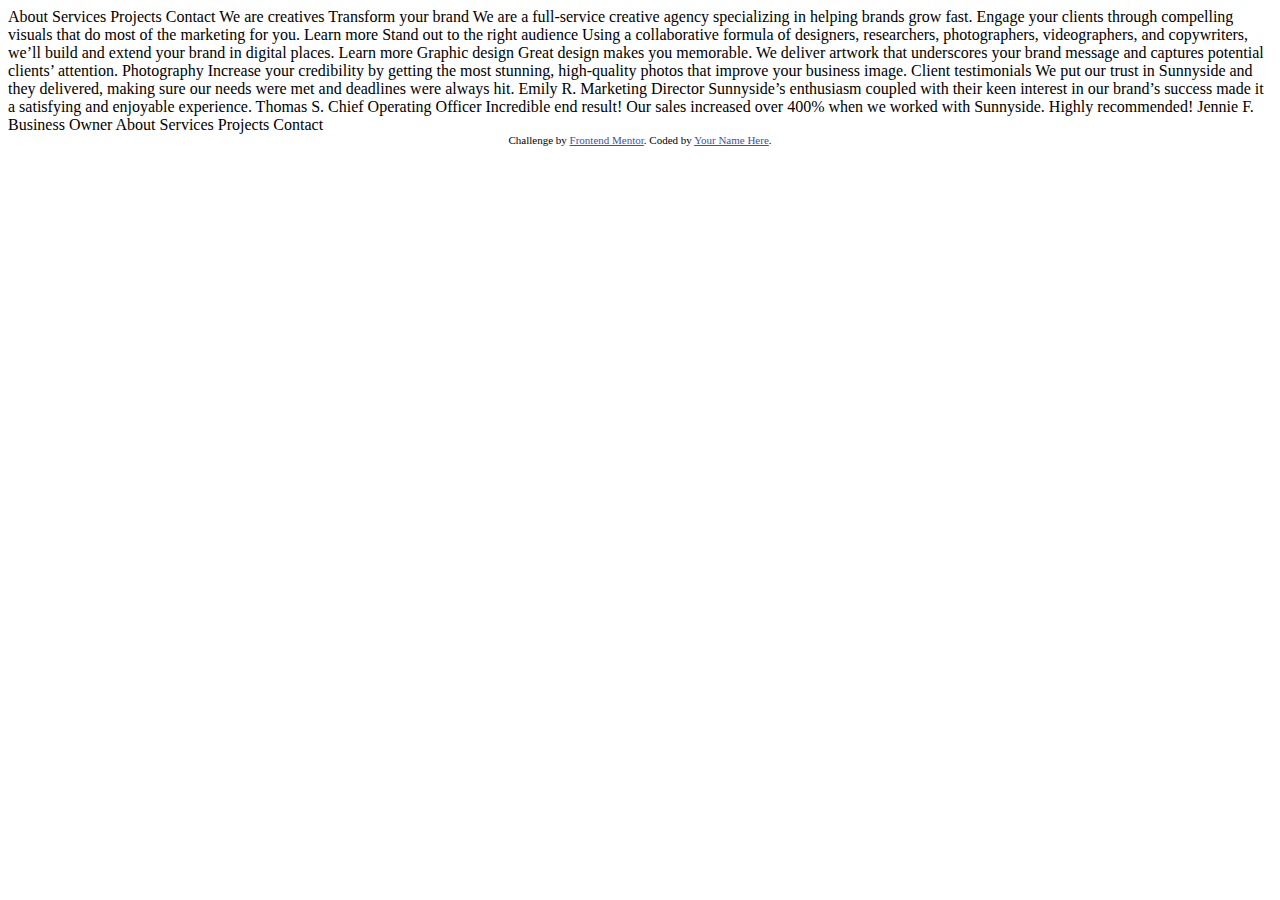
==== index.html @ 52ce7656 "setting up" ====
<!DOCTYPE html>
<html lang="en">
   <head>
      <meta charset="UTF-8" />
      <meta name="viewport" content="width=device-width, initial-scale=1.0" />
      <!-- displays site properly based on user's device -->
      <link rel="stylesheet" href="style.css" />
      <link
         rel="icon"
         type="image/png"
         sizes="32x32"
         href="./images/favicon-32x32.png"
      />

      <title>Frontend Mentor | Sunnyside agency landing page</title>

      <!-- Feel free to remove these styles or customise in your own stylesheet 👍 -->
      <style>
         .attribution {
            font-size: 11px;
            text-align: center;
         }
         .attribution a {
            color: hsl(228, 45%, 44%);
         }
      </style>
   </head>
   <body>
      About Services Projects Contact We are creatives Transform your brand We
      are a full-service creative agency specializing in helping brands grow
      fast. Engage your clients through compelling visuals that do most of the
      marketing for you. Learn more Stand out to the right audience Using a
      collaborative formula of designers, researchers, photographers,
      videographers, and copywriters, we’ll build and extend your brand in
      digital places. Learn more Graphic design Great design makes you
      memorable. We deliver artwork that underscores your brand message and
      captures potential clients’ attention. Photography Increase your
      credibility by getting the most stunning, high-quality photos that improve
      your business image. Client testimonials We put our trust in Sunnyside and
      they delivered, making sure our needs were met and deadlines were always
      hit. Emily R. Marketing Director Sunnyside’s enthusiasm coupled with their
      keen interest in our brand’s success made it a satisfying and enjoyable
      experience. Thomas S. Chief Operating Officer Incredible end result! Our
      sales increased over 400% when we worked with Sunnyside. Highly
      recommended! Jennie F. Business Owner About Services Projects Contact

      <div class="attribution">
         Challenge by
         <a href="https://www.frontendmentor.io?ref=challenge" target="_blank"
            >Frontend Mentor</a
         >. Coded by <a href="#">Your Name Here</a>.
      </div>
   </body>
</html>
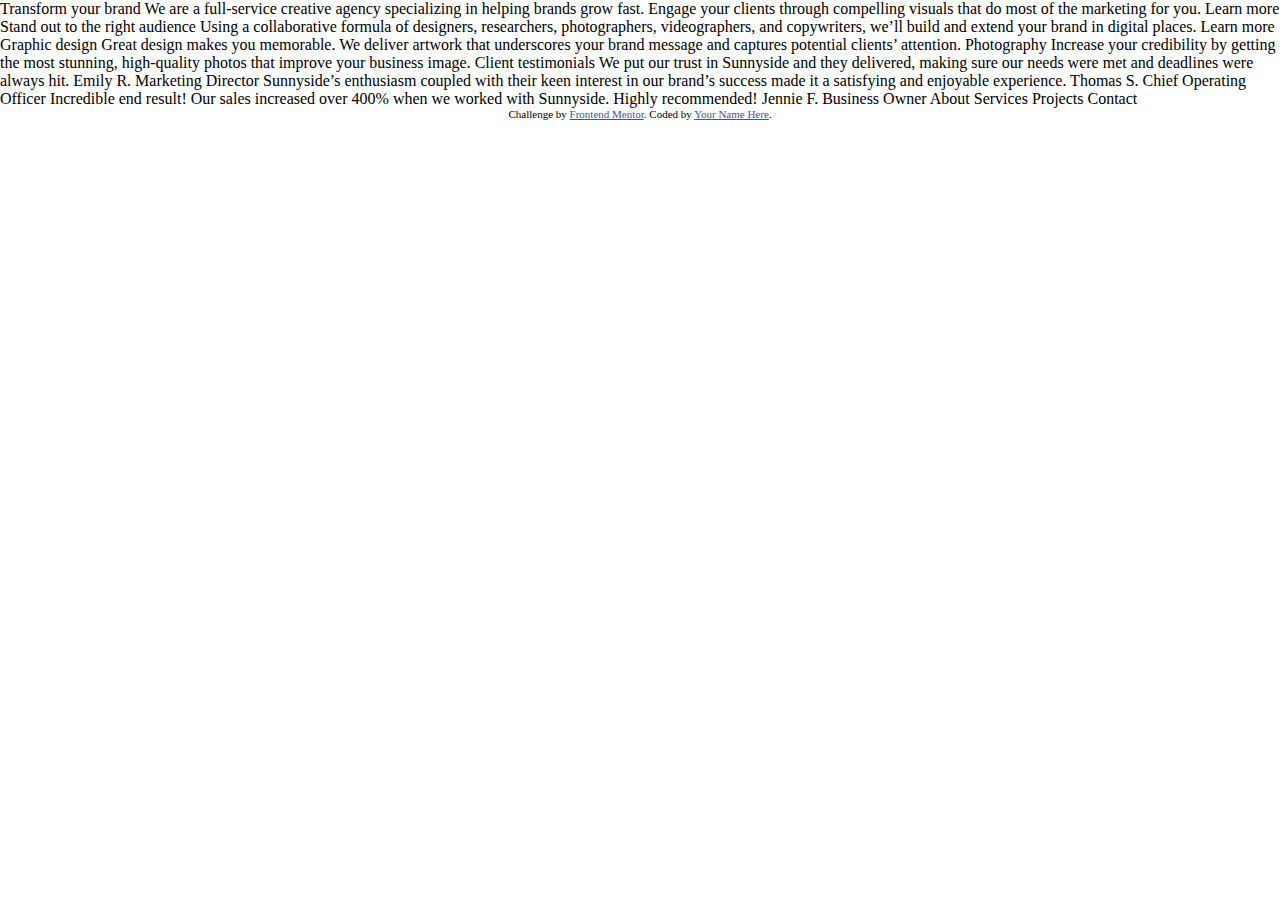
==== commit ab902705: "head component" ====
--- a/index.html
+++ b/index.html
@@ -26,13 +26,13 @@
       </style>
    </head>
    <body>
-      About Services Projects Contact We are creatives Transform your brand We
-      are a full-service creative agency specializing in helping brands grow
-      fast. Engage your clients through compelling visuals that do most of the
-      marketing for you. Learn more Stand out to the right audience Using a
-      collaborative formula of designers, researchers, photographers,
-      videographers, and copywriters, we’ll build and extend your brand in
-      digital places. Learn more Graphic design Great design makes you
+
+      Transform your brand We are a full-service creative agency specializing in
+      helping brands grow fast. Engage your clients through compelling visuals
+      that do most of the marketing for you. Learn more Stand out to the right
+      audience Using a collaborative formula of designers, researchers,
+      photographers, videographers, and copywriters, we’ll build and extend your
+      brand in digital places. Learn more Graphic design Great design makes you
       memorable. We deliver artwork that underscores your brand message and
       captures potential clients’ attention. Photography Increase your
       credibility by getting the most stunning, high-quality photos that improve
@@ -51,4 +51,6 @@
          >. Coded by <a href="#">Your Name Here</a>.
       </div>
    </body>
+
+   <script src="script.js"></script>
 </html>
--- a/style.css
+++ b/style.css
@@ -0,0 +1,208 @@
+@import url("https://fonts.googleapis.com/css2?family=Barlow:wght@600&family=Fraunces:opsz,wght@9..144,700;9..144,900&display=swap");
+
+* {
+   margin: 0;
+   box-sizing: border-box;
+}
+
+body {
+   overflow-x: hidden;
+}
+
+.page-nav {
+   background: url(images/desktop/image-header.jpg);
+   background-position: center;
+   background-size: cover;
+   width: 100vw;
+   height: 700px;
+}
+
+.page-logo {
+   font-family: "Fraunces", serif;
+   font-size: 3rem;
+   font-weight: 900;
+   color: hsl(0, 0%, 100%);
+   margin-left: 2rem;
+}
+
+.head__nav-bar {
+   height: 80px;
+   display: flex;
+   flex-direction: row;
+   justify-content: space-between;
+   align-items: center;
+}
+
+.nav-menu {
+   display: flex;
+   flex-direction: row;
+   justify-content: space-between;
+   margin-right: 2.5rem;
+   align-items: center;
+}
+
+.nav-menu li {
+   width: 120px;
+   font-size: 1.2rem;
+   font-weight: 600;
+   font-family: "Barlow", sans-serif;
+   list-style: none;
+}
+
+.nav-menu li a:hover,
+.nav-menu li a:active {
+   color: hsla(188, 80%, 35%, 0.175);
+   transition: color .7s ease-in-out;
+}
+
+.nav-menu a {
+   text-decoration: none;
+   color: hsl(0, 0%, 100%);
+}
+
+.contact a {
+   background-color: hsl(0, 0%, 100%);
+   color: black;
+   font-size: 1.2rem;
+   border: none;
+   border-radius: 2rem;
+   width: 130px;
+   height: 40px;
+   text-align: center;
+   display: flex;
+   justify-content: center;
+   align-items: center;
+   /* margin-left: 1rem;   */
+}
+
+.contact:hover a {
+   background-color: hsla(188, 80%, 35%, 0.175);
+   color: hsl(0, 0%, 100%);
+}
+
+.header-content {
+   /* background-color: red; */
+   /* width: 300px;
+   height: 600px; */
+   position: relative;
+   display: flex;
+   flex-direction: column;
+   align-items: center;
+}
+
+.page-head {
+   margin-top: 3rem;
+   font-size: 4.5rem;
+   color: hsl(0, 0%, 100%);
+   font-family: "Fraunces", sans-serif;
+   font-weight: 700;
+}
+
+.header-svg {
+   position: absolute;
+   top: 15rem;
+   width: 30px;
+}
+
+nav .menu {
+   display: none;
+   width: 30px;
+   height: 30px;
+   cursor: pointer;
+   margin-right: 2rem;
+}
+
+@media screen and (max-width: 1024px) {
+   body {
+      overflow-x: hidden;
+   }
+
+   .page-logo {
+      font-size: 2rem;
+   }
+}
+
+@media screen and (max-width: 768px) {
+   body {
+      overflow-x: hidden;
+   }
+
+   .page-logo {
+      font-size: 3rem;
+   }
+
+   .page-nav {
+      background: url(images/mobile/image-header.jpg);
+      background-position: center;
+      height: 1000px;
+   }
+
+   .nav-menu li {
+      font-size: 1.5rem;
+      text-align: center;
+      margin-bottom: 3.5rem;
+   }
+
+   .nav-menu li:first-child {
+      padding-top: 2rem;
+   }
+
+   .nav-menu li a {
+      color: hsl(232, 10%, 55%);
+   }
+
+   nav .menu {
+      display: inline-block;
+   }
+
+   nav .open-menu {
+      display: inline-block;
+      width: 30px;
+   }
+
+   nav .close-menu {
+      display: none;
+   }
+
+   .nav-menu {
+      position: absolute;
+      /* margin: 5rem auto; */
+      background-color: hsl(0, 0%, 100%);
+      top: 5rem;
+      left: 12.5%;
+      scale: 0.7;
+      height: fit-content;
+      width: 100%;
+      max-width: 1000px;
+      flex-direction: column;
+      align-items: center;
+      gap: 0;
+      padding: 1rem;
+      z-index: 1;
+      display: none;
+      /* transform: translateX(15rem); */
+   }
+
+
+   .nav-menu .contact a {
+      color: hsl(0, 0%, 0%);
+      background-color: hsl(51, 100%, 49%);
+      font-weight: 700;
+      font-size: 1.6rem;
+      width: 150px;
+      height: 50px;
+   }
+
+   .show {
+      display: flex;
+   }
+
+   .header-content .page-head {
+      font-size: 5rem;
+      text-align: center;
+   }
+
+   .header-content .header-svg {
+      margin-top: 2rem;
+   }
+}
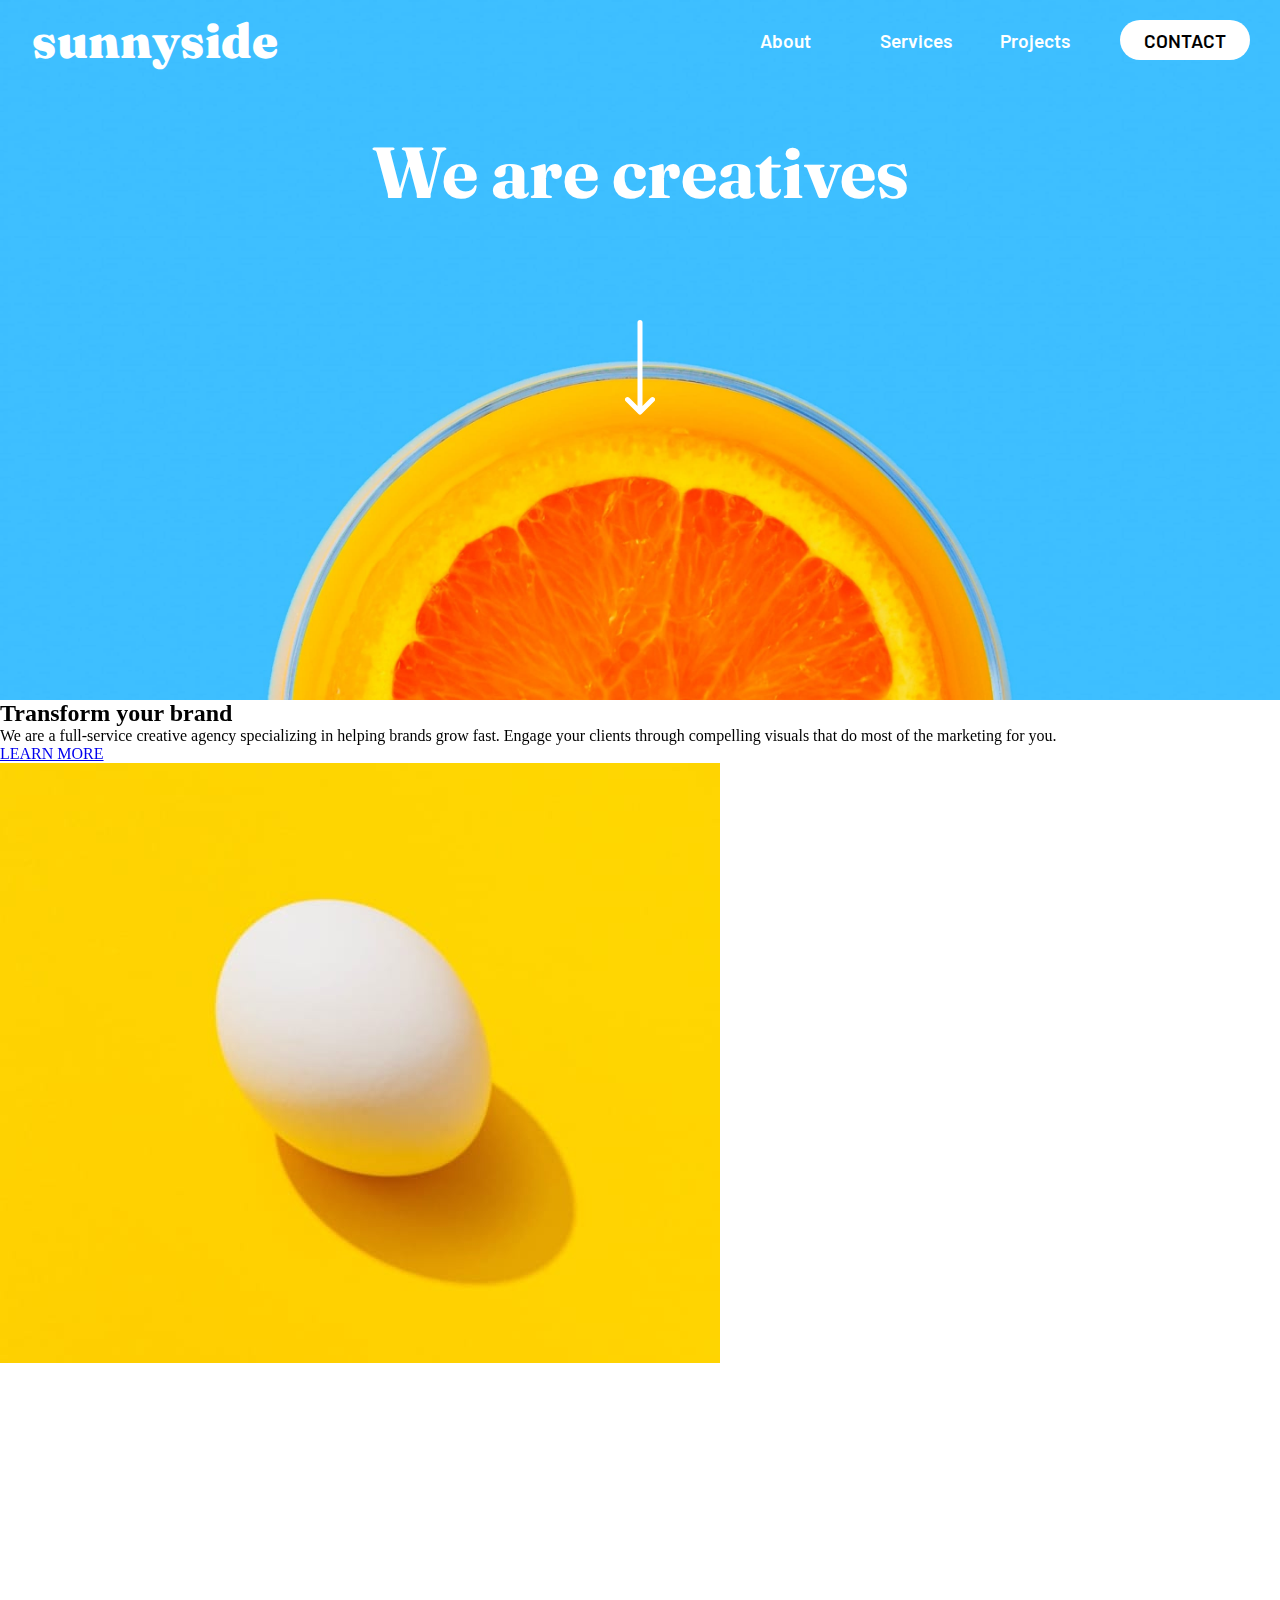
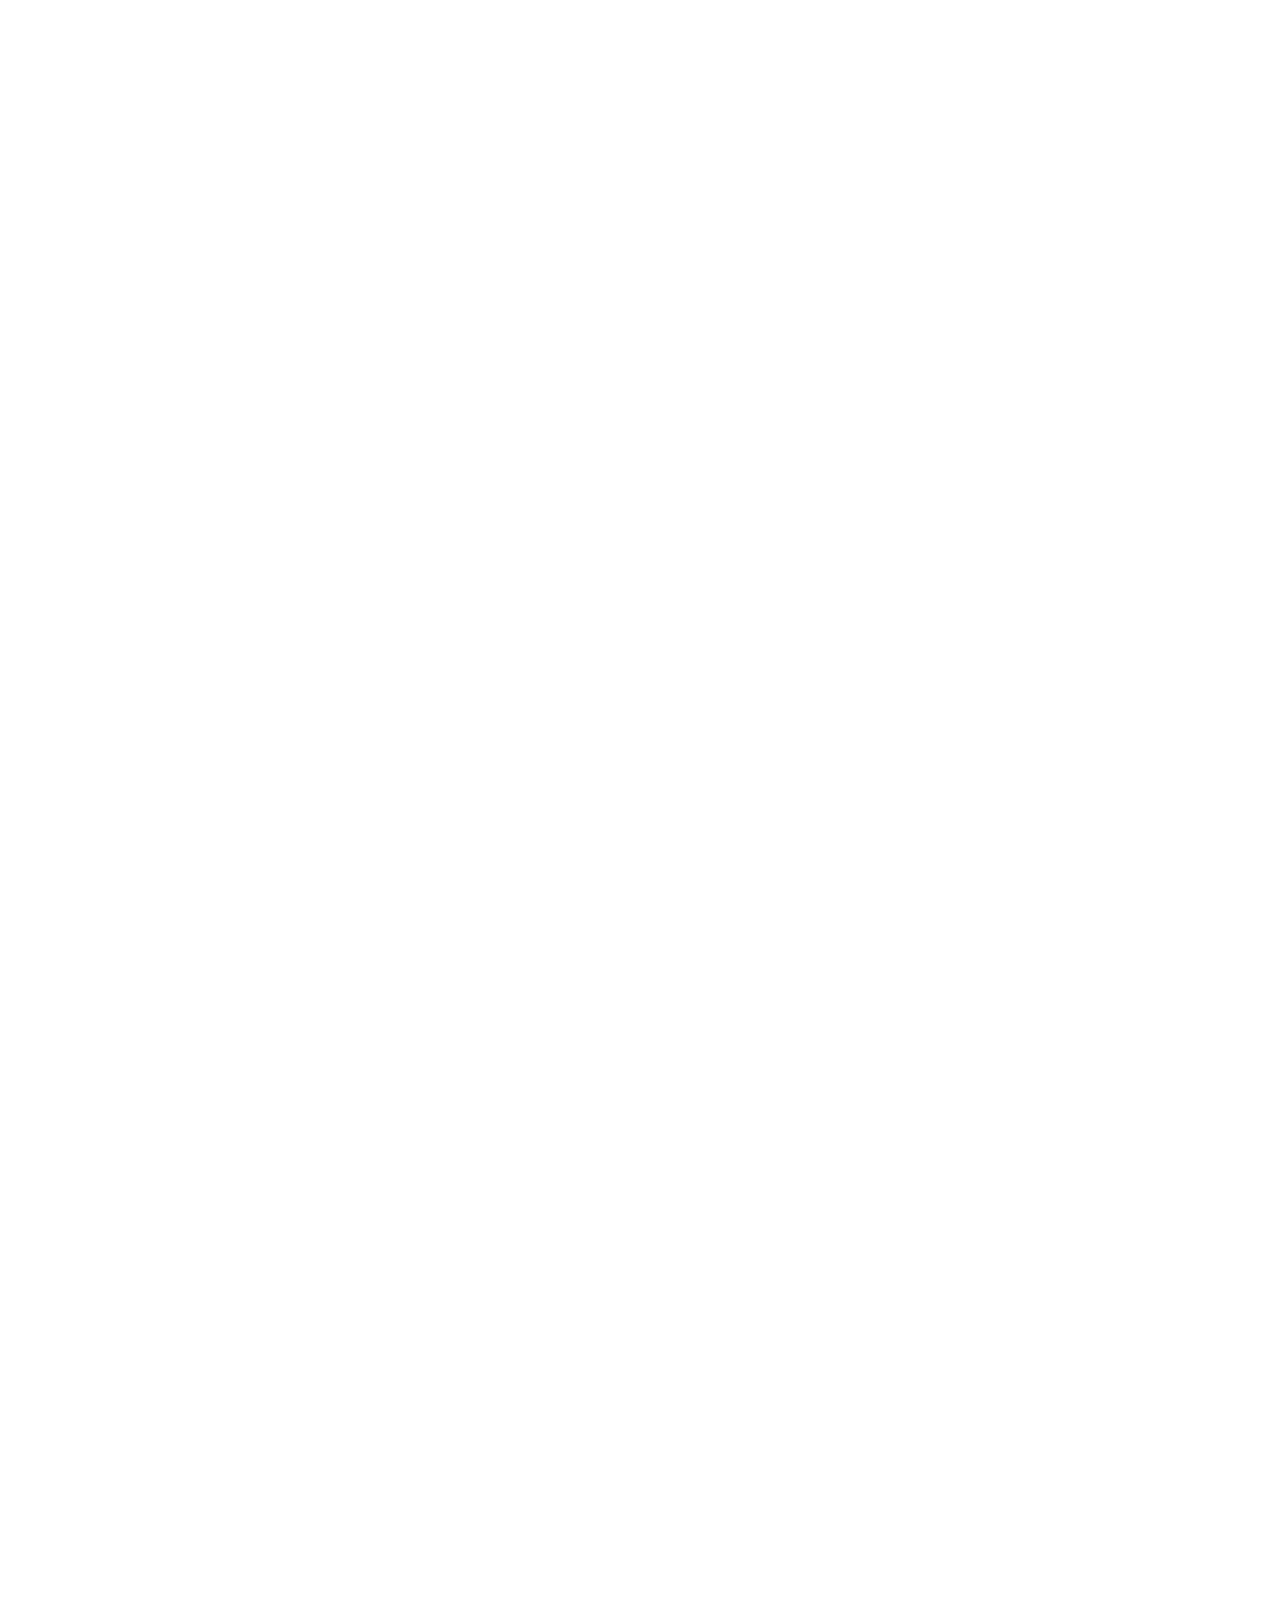
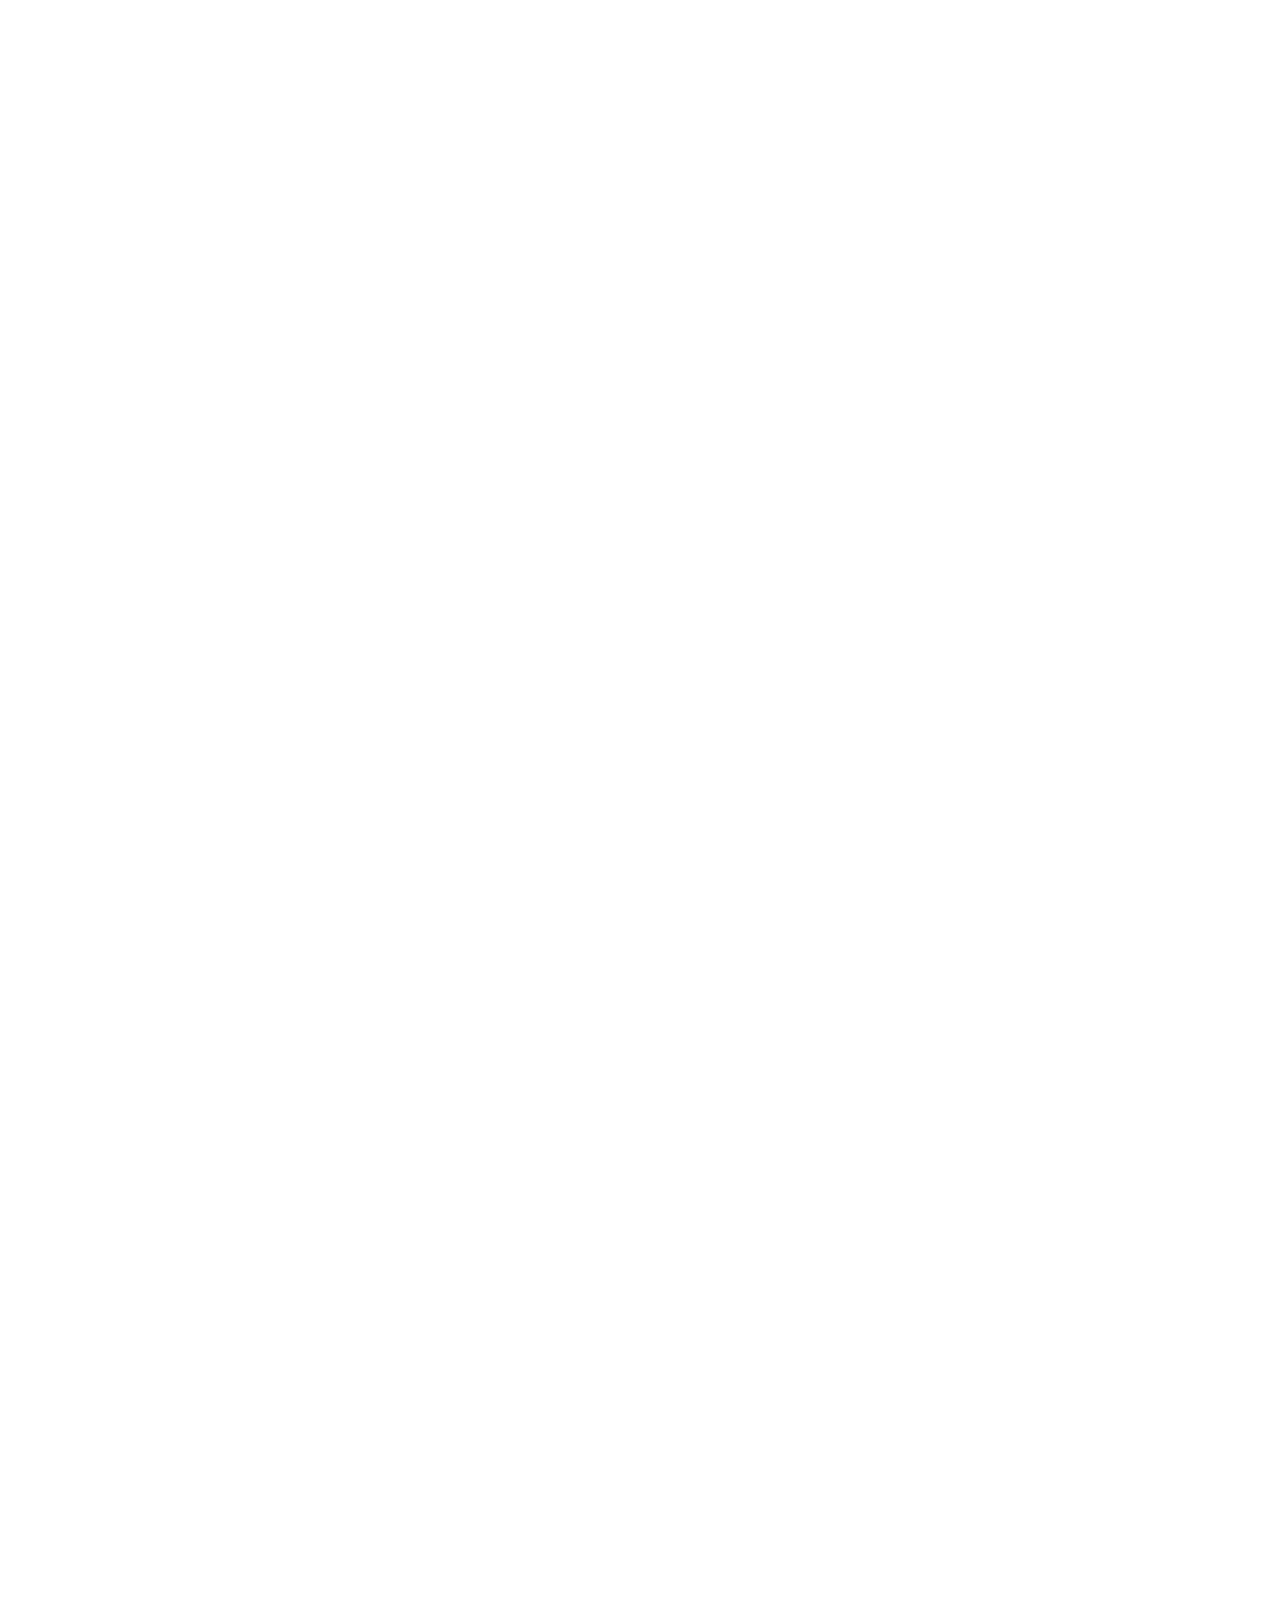
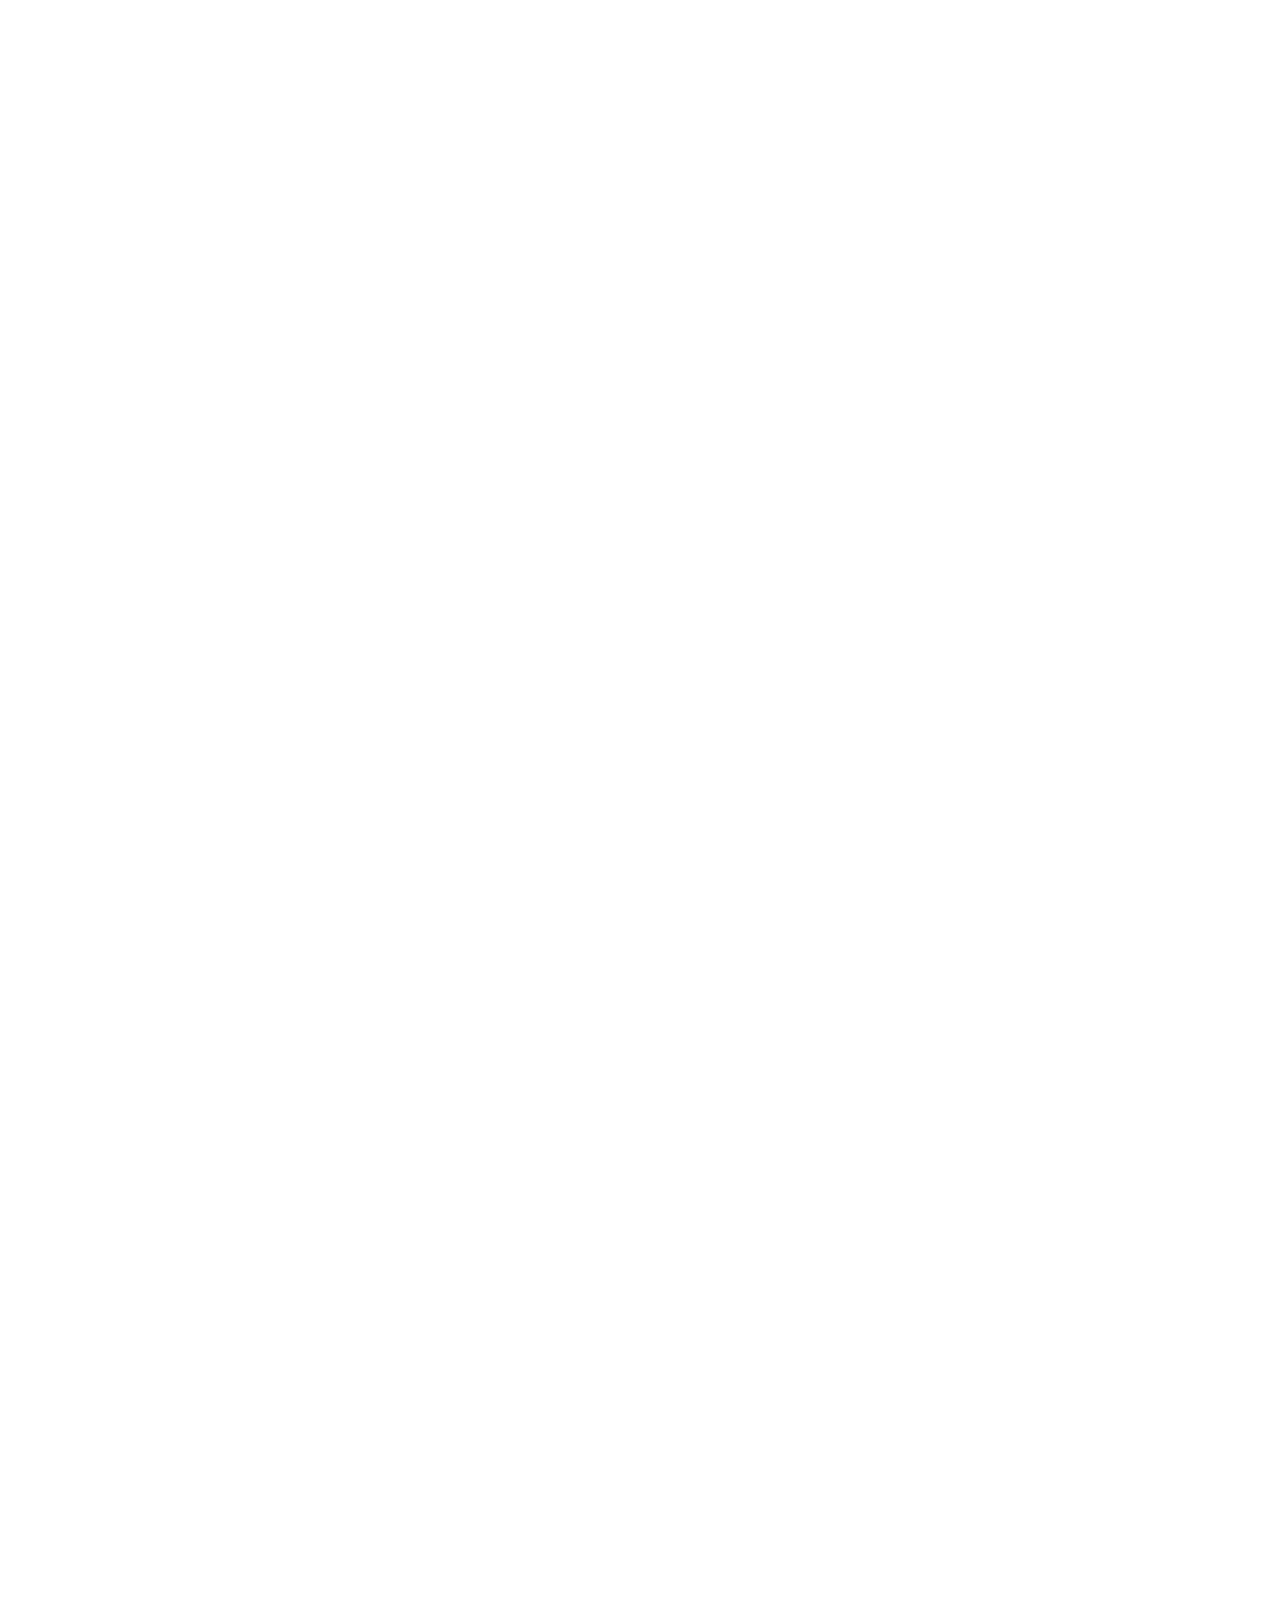
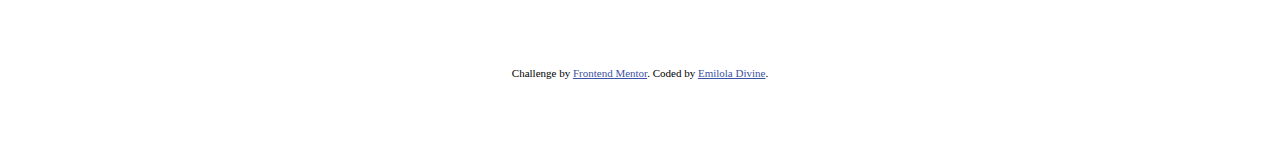
==== commit 810da449: "adding animations" ====
--- a/index.html
+++ b/index.html
@@ -12,6 +12,8 @@
          href="./images/favicon-32x32.png"
       />
 
+        <link rel="stylesheet" href="https://unpkg.com/aos@next/dist/aos.css" />
+
       <title>Frontend Mentor | Sunnyside agency landing page</title>
 
       <!-- Feel free to remove these styles or customise in your own stylesheet 👍 -->
@@ -26,31 +28,194 @@
       </style>
    </head>
    <body>
-
-      Transform your brand We are a full-service creative agency specializing in
-      helping brands grow fast. Engage your clients through compelling visuals
-      that do most of the marketing for you. Learn more Stand out to the right
-      audience Using a collaborative formula of designers, researchers,
-      photographers, videographers, and copywriters, we’ll build and extend your
-      brand in digital places. Learn more Graphic design Great design makes you
-      memorable. We deliver artwork that underscores your brand message and
-      captures potential clients’ attention. Photography Increase your
-      credibility by getting the most stunning, high-quality photos that improve
-      your business image. Client testimonials We put our trust in Sunnyside and
-      they delivered, making sure our needs were met and deadlines were always
-      hit. Emily R. Marketing Director Sunnyside’s enthusiasm coupled with their
-      keen interest in our brand’s success made it a satisfying and enjoyable
-      experience. Thomas S. Chief Operating Officer Incredible end result! Our
-      sales increased over 400% when we worked with Sunnyside. Highly
-      recommended! Jennie F. Business Owner About Services Projects Contact
+            <nav data-aos="fade-down" class="page-nav">
+         <div class="head__nav-bar">
+            <h3 class="page-logo">sunnyside</h3>
+            <ul class="nav-menu">
+               <li><a href="#">About</a></li>
+               <li><a href="#">Services</a></li>
+               <li><a href="#">Projects</a></li>
+               <li class="contact"><a href="#">CONTACT</a></li>
+            </ul>
+            <div class="menu">
+               <img
+                  class="open-menu"
+                  src="images/icon-hamburger.svg"
+                  alt="expand"
+               />
+
+               <img
+                  class="close-menu"
+                  src="images/xmark-solid.svg"
+                  alt="close"
+               />
+            </div>
+         </div>
+
+         <div class="header-content">
+            <h2 class="page-head">We are creatives</h2>
+            <img
+               class="header-svg"
+               src="images/icon-arrow-down.svg"
+               alt="arrow-down"
+            />
+         </div>
+      </nav>
+
+
+            <section class="grid section1">
+         <div class="left__section1" data-aos="fade-up">
+            <h2 class="sec__head">Transform your brand</h2>
+            <p class="sec__body sec__body-ash">
+               We are a full-service creative agency specializing in helping
+               brands grow fast. Engage your clients through compelling visuals
+               that do most of the marketing for you.
+            </p>
+
+            <a href="#" class="sec__link">LEARN MORE</a>
+         </div>
+
+         <div class="right__section1" data-aos="fade-left">
+            <img
+               src="images/desktop/image-transform.jpg"
+               alt="section1-image"
+               class="sec__img"
+            />
+         </div>
+      </section>
+
+      <section class="grid section2">
+         <div class="left__section2" data-aos="fade-right">
+            <img
+               src="images/desktop/image-stand-out.jpg"
+               alt="section2-image"
+               class="sec__img"
+            />
+         </div>
+
+         <div class="right__section2" data-aos="fade-up">
+            <h2 class="sec__head">Stand out to the right audience</h2>
+            <p class="sec__body sec__body-ash">
+               Using a collaborative formula of designers, researchers,
+               photographers, videographers, and copywriters, we’ll build and
+               extend your brand in digital places.
+            </p>
+            <a href="#" class="sec__link">LEARN MORE</a>
+         </div>
+      </section>
+
+      <section class="grid section3">
+         <div class="left__section3" data-aos="fade-right">
+            <!--             
+            <img src="images/desktop/image-graphic-design.jpg" alt="section3-image" class="sec__img"> -->
+            <div class="sec3-body sec3__left-body">
+               <h2 class="sec__head">Graphic design</h2>
+               <p class="sec__body">
+                  Great design makes you memorable. We deliver artwork that
+                  underscores your brand message and captures potential clients’
+                  attention.
+               </p>
+            </div>
+         </div>
+
+         <div class="right__section3" data-aos="fade-left">
+            <!-- <img src="images/desktop/image-photography.jpg" alt="section3-image" class="sec__img"> -->
+
+            <div class="sec3-body sec3__right-body">
+               <h2 class="sec__head">Photography</h2>
+               <p class="sec__body">
+                  Increase your credibility by getting the most stunning,
+                  high-quality photos that improve your business image.
+               </p>
+            </div>
+         </div>
+      </section>
+
+      
+      <section class="testimonials-container">
+   <h2 class="testimonial__head" data-aos="flip-right">Client testimonials</h2>
+   <div class="testimonials" data-aos="fade-down-right">
+      <div class="text-con">
+         <img src="images/image-emily.jpg" alt="Emily R." class="con__img" />
+         <p class="con__text">
+            We put our trust in Sunnyside and they delivered, making sure our
+            needs were met and deadlines were always hit.
+         </p>
+
+         <p class="con__name">Emily R.</p>
+         <small class="con__post">Marketing Director</small>
+      </div>
+      <div class="text-con">
+         <img src="images/image-thomas.jpg" alt="Thomas S." class="con__img" />
+         <p class="con__text">
+            Sunnyside’s enthusiasm coupled with their keen interest in our
+            brand’s success made it a satisfying and enjoyable experience.
+         </p>
+
+         <p class="con__name">Thomas S.</p>
+         <small class="con__post">Chief Operating Officer</small>
+      </div>
+      <div class="text-con">
+         <img src="images/image-jennie.jpg" alt="Jennie F." class="con__img" />
+         <p class="con__text">
+            Incredible end result! Our sales increased over 400% when we worked
+            with Sunnyside. Highly recommended!
+         </p>
+
+         <p class="con__name">Jennie F.</p>
+         <small class="con__post">Business Owner</small>
+      </div>
+   </div>
+</section>
+
+
+
+      <section class="gallery-section">
+         <img data-aos="fade-up" src="images/desktop/image-gallery-milkbottles.jpg" alt="milk-bottle" class="last-sec__img">
+         <img data-aos="fade-down" src="images/desktop/image-gallery-orange.jpg" alt="orange in bowl" class="last-sec__img">
+         <img data-aos="fade-up" src="images/desktop/image-gallery-cone.jpg" alt="ice-cream cone" class="last-sec__img">
+         <img data-aos="fade-down" src="images/desktop/image-gallery-sugarcubes.jpg" alt="sugar cubes" class="last-sec__img">
+      </section>
+
+
+
+      
+      <footer class="footer-section" data-aos="fade-up">
+         <h3 class="footer-logo">Sunnyside</h3>
+            <ul class="footer-inner__links">
+               <li><a href="#" class="footer-color">About</a></li>
+               <li><a href="#" class="footer-color internal__links">Services</a></li>
+               <li><a href="#" class="footer-color">Projects</a></li>
+               <li><a href="#" class="footer-color">Contact</a></li>
+            </ul>
+
+         <div class="external__links">
+            <a href="www.facebook.com"><img src="images/icon-facebook.svg" alt="face-book" class="ex-link__img"></a>
+
+
+            <a href="www.instagram.com"><img src="images/icon-instagram.svg" alt="instagram" class="ex-link__img"></a>
+
+
+            <a href="www.twitter.com"><img src="images/icon-twitter.svg" alt="" class="ex-link__img"></a>
+
+
+            <a href="www.pinterest.com"><img src="images/icon-pinterest.svg" alt="pinterest" class="ex-link__img"></a>
+
+
+         </div>
+      </footer>
 
       <div class="attribution">
-         Challenge by
+         Challenge by 
          <a href="https://www.frontendmentor.io?ref=challenge" target="_blank"
             >Frontend Mentor</a
-         >. Coded by <a href="#">Your Name Here</a>.
+         >. Coded by <a href="#">Emilola Divine</a>.
       </div>
    </body>
 
    <script src="script.js"></script>
-</html>
+     <script src="https://unpkg.com/aos@next/dist/aos.js"></script>
+  <script>
+    AOS.init();
+  </script>
+   </html>
